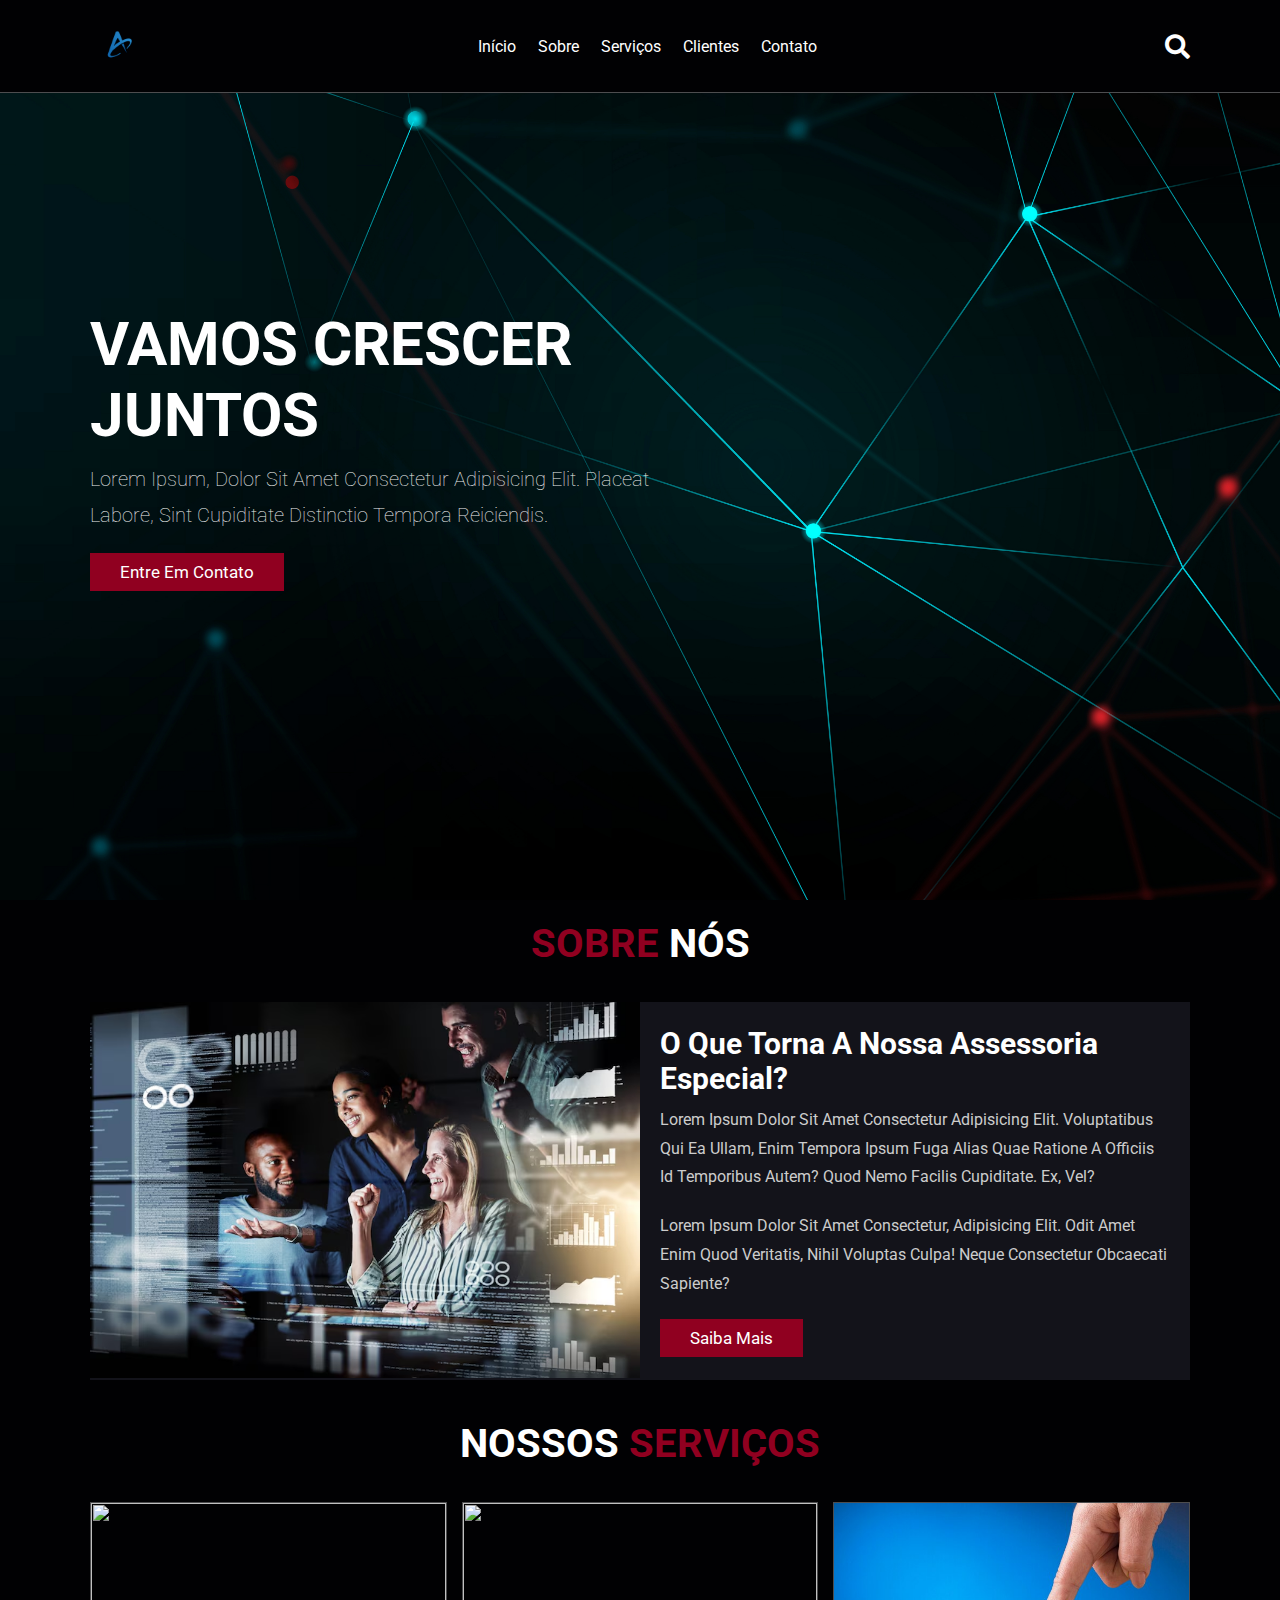
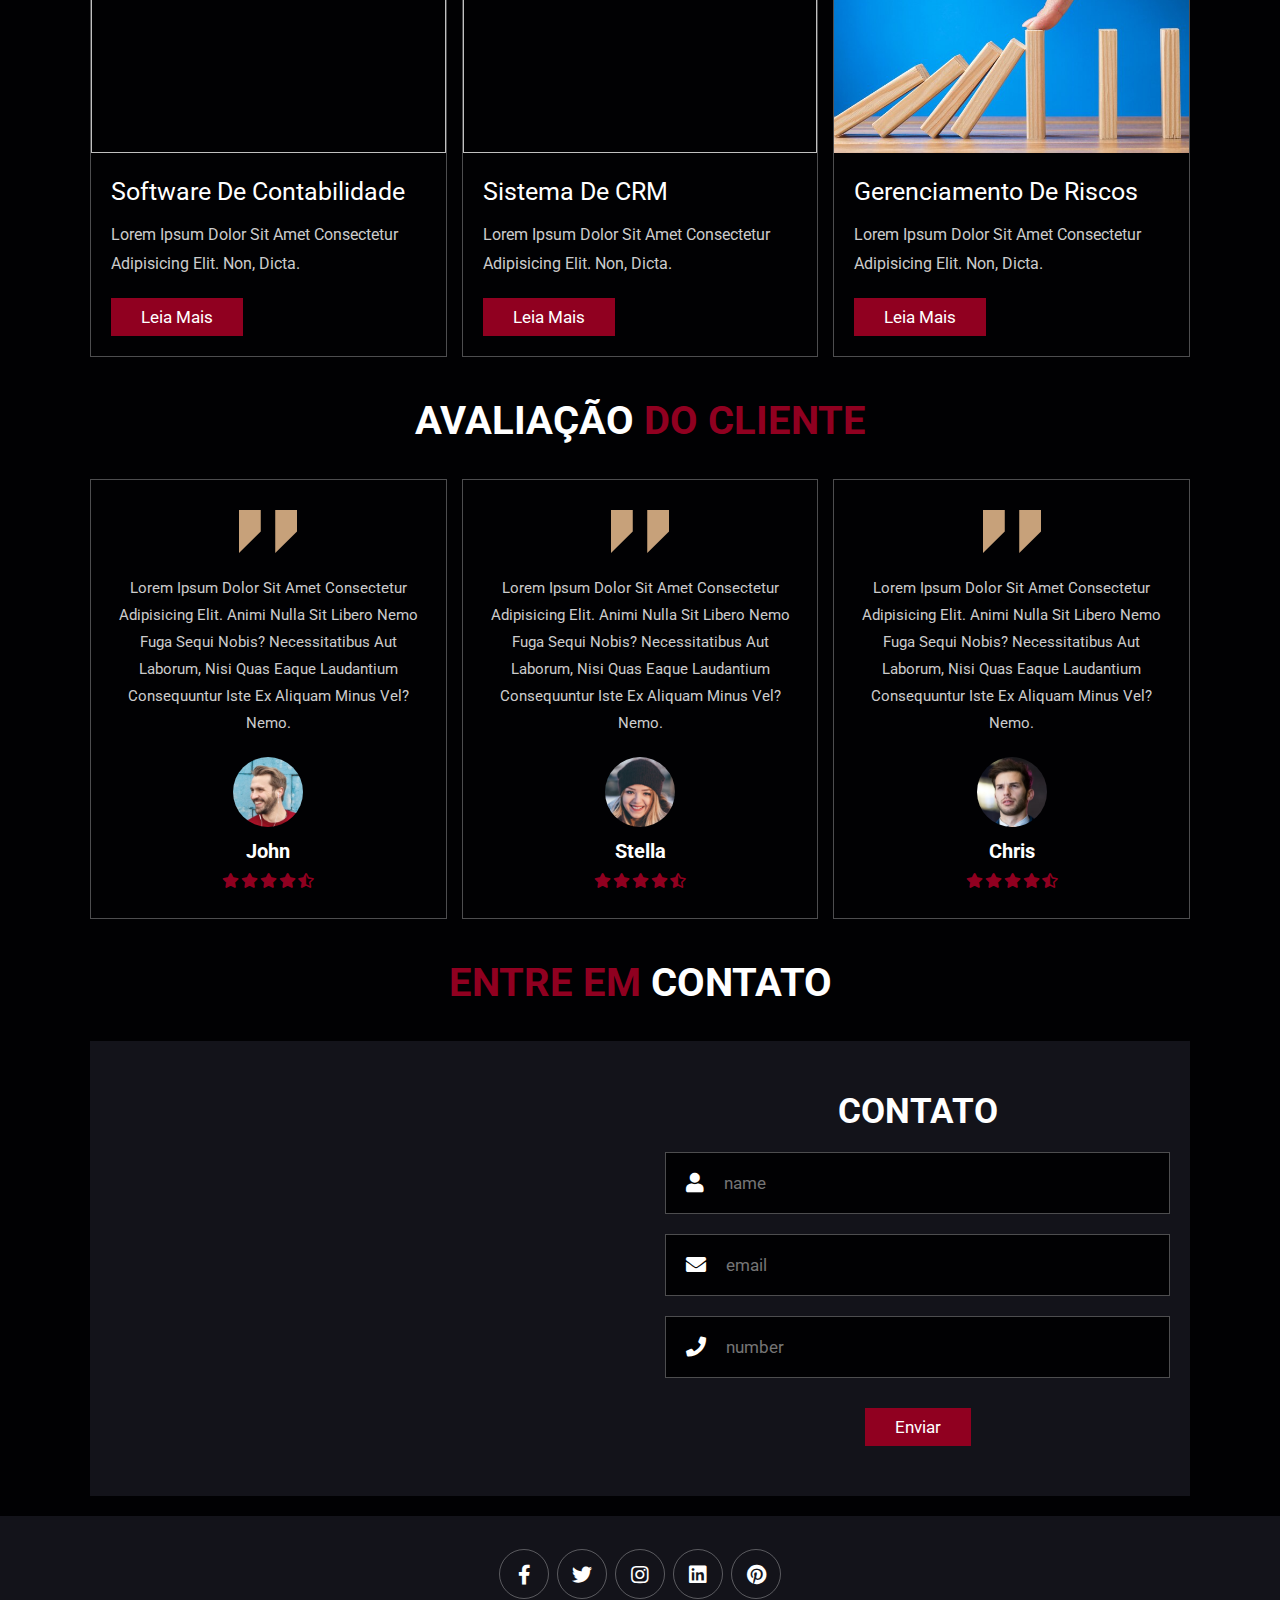
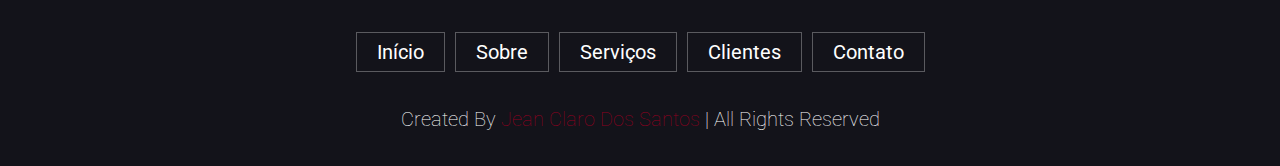
==== assessoria atlas/index.html @ 9ab3b8c7 "first commit" ====
<!DOCTYPE html>
<html lang="pt">
<head>
    <meta charset="UTF-8">
    <meta http-equiv="X-UA-Compatible" content="IE=edge">
    <meta name="viewport" content="width=device-width, initial-scale=1.0">
    <title>Atlas economy</title>

    <!-- link para o font awesome CDN -->
    <link rel="stylesheet" href="https://cdnjs.cloudflare.com/ajax/libs/font-awesome/5.15.4/css/all.min.css">

    <!-- link para o arquivo CSS personalizado -->
    <link rel="stylesheet" href="css/style.css">

</head>
<body>
    
<!-- seção do cabeçalho -->
<header class="header">

    <a href="#" class="logo">
        <img src="images/logo.png" alt="">
    </a>

    <nav class="navbar">
        <a href="#home">Início</a>
        <a href="#about">Sobre</a>
        <a href="#blogs">Serviços</a>
        <a href="#review">Clientes</a>
        <a href="#contact">Contato</a>
    </nav>

    <div class="icons">
        <div class="fas fa-search" id="search-btn"></div>
        <div class="fas fa-bars" id="menu-btn"></div>
    </div>

    <div class="search-form">
        <input type="search" id="search-box" placeholder="pesquisar aqui...">
        <label for="search-box" class="fas fa-search"></label>
    </div>
</header>
<!-- fim da seção do cabeçalho -->

<!-- seção de início -->
<section class="home" id="home">

    <div class="content">
        <h3>Vamos crescer juntos</h3>
        <p>Lorem ipsum, dolor sit amet consectetur adipisicing elit. Placeat labore, sint cupiditate distinctio tempora reiciendis.</p>
        <a href="#contact" class="btn">Entre em contato</a>
    </div>

</section>
<!-- fim da seção de início -->

<!-- seção sobre nós -->
<section class="about" id="about">

    <h1 class="heading"> <span>sobre</span> nós </h1>

    <div class="row">

        <div class="image">
            <img src="images/about-img.jpeg" alt="">
        </div>

        <div class="content">
            <h3>o que torna a nossa assessoria especial?</h3>
            <p>Lorem ipsum dolor sit amet consectetur adipisicing elit. Voluptatibus qui ea ullam, enim tempora ipsum fuga alias quae ratione a officiis id temporibus autem? Quod nemo facilis cupiditate. Ex, vel?</p>
            <p>Lorem ipsum dolor sit amet consectetur, adipisicing elit. Odit amet enim quod veritatis, nihil voluptas culpa! Neque consectetur obcaecati sapiente?</p>
            <a href="#" class="btn">saiba mais</a>
        </div>

    </div>

</section>
<!-- fim da seção sobre nós -->

<section class="blogs" id="blogs">

    <h1 class="heading"> Nossos <span>Serviços</span> </h1>

    <div class="box-container">

        <div class="box">
            <div class="image">
                <img src="images/blog-1.jpeg" alt="">
            </div>
            <div class="content">
                <a href="#" class="title"> Software de Contabilidade </a>
                <p>Lorem ipsum dolor sit amet consectetur adipisicing elit. Non, dicta.</p>
                <a href="#" class="btn">leia mais</a>
            </div>
        </div>

        <div class="box">
            <div class="image">
                <img src="images/blog-2.jpeg" alt="">
            </div>
            <div class="content">
                <a href="#" class="title">Sistema de CRM</a>
                <p>Lorem ipsum dolor sit amet consectetur adipisicing elit. Non, dicta.</p>
                <a href="#" class="btn">leia mais</a>
            </div>
        </div>

        <div class="box">
            <div class="image">
                <img src="images/blog-3.jpeg" alt="">
            </div>
            <div class="content">
                <a href="#" class="title">Gerenciamento de Riscos</a>
                <p>Lorem ipsum dolor sit amet consectetur adipisicing elit. Non, dicta.</p>
                <a href="#" class="btn">leia mais</a>
            </div>
        </div>

    </div>

</section>

<section class="review" id="review">

    <h1 class="heading"> avaliação <span>do cliente</span> </h1>

    <div class="box-container">

        <div class="box">
            <img src="images/quote-img.png" alt="" class="quote">
            <p>Lorem ipsum dolor sit amet consectetur adipisicing elit. Animi nulla sit libero nemo fuga sequi nobis? Necessitatibus aut laborum, nisi quas eaque laudantium consequuntur iste ex aliquam minus vel? Nemo.</p>
            <img src="images/pic-1.png" class="user" alt="">
            <h3>john</h3>
            <div class="stars">
                <i class="fas fa-star"></i>
                <i class="fas fa-star"></i>
                <i class="fas fa-star"></i>
                <i class="fas fa-star"></i>
                <i class="fas fa-star-half-alt"></i>
            </div>
        </div>

        <div class="box">
            <img src="images/quote-img.png" alt="" class="quote">
            <p>Lorem ipsum dolor sit amet consectetur adipisicing elit. Animi nulla sit libero nemo fuga sequi nobis? Necessitatibus aut laborum, nisi quas eaque laudantium consequuntur iste ex aliquam minus vel? Nemo.</p>
            <img src="images/pic-2.png" class="user" alt="">
            <h3>Stella</h3>
            <div class="stars">
                <i class="fas fa-star"></i>
                <i class="fas fa-star"></i>
                <i class="fas fa-star"></i>
                <i class="fas fa-star"></i>
                <i class="fas fa-star-half-alt"></i>
            </div>
        </div>
        
        <div class="box">
            <img src="images/quote-img.png" alt="" class="quote">
            <p>Lorem ipsum dolor sit amet consectetur adipisicing elit. Animi nulla sit libero nemo fuga sequi nobis? Necessitatibus aut laborum, nisi quas eaque laudantium consequuntur iste ex aliquam minus vel? Nemo.</p>
            <img src="images/pic-3.png" class="user" alt="">
            <h3>Chris</h3>
            <div class="stars">
                <i class="fas fa-star"></i>
                <i class="fas fa-star"></i>
                <i class="fas fa-star"></i>
                <i class="fas fa-star"></i>
                <i class="fas fa-star-half-alt"></i>
            </div>
        </div>

    </div>

</section>

<!-- review section ends -->

<!-- contact section starts  -->

<section class="contact" id="contact">

    <h1 class="heading"> <span>Entre em </span> contato </h1>

    <div class="row">

        <iframe class="map" src="https://www.google.com/maps/embed?pb=!1m18!1m12!1m3!1d30153.788252261566!2d72.82321484621745!3d19.141690214227783!2m3!1f0!2f0!3f0!3m2!1i1024!2i768!4f13.1!3m3!1m2!1s0x3be7b63aceef0c69%3A0x2aa80cf2287dfa3b!2sJogeshwari%20West%2C%20Mumbai%2C%20Maharashtra%20400047!5e0!3m2!1sen!2sin!4v1629452077891!5m2!1sen!2sin" allowfullscreen="" loading="lazy"></iframe>

        <form action="">
            <h3>contato</h3>
            <div class="inputBox">
                <span class="fas fa-user"></span>
                <input type="text" placeholder="name">
            </div>
            <div class="inputBox">
                <span class="fas fa-envelope"></span>
                <input type="email" placeholder="email">
            </div>
            <div class="inputBox">
                <span class="fas fa-phone"></span>
                <input type="number" placeholder="number">
            </div>
            <input type="submit" value="Enviar" class="btn">
        </form>

    </div>

</section>

<!-- contact section ends -->

<!-- footer section starts  -->

<section class="footer">

    <div class="share">
        <a href="#" class="fab fa-facebook-f"></a>
        <a href="#" class="fab fa-twitter"></a>
        <a href="#" class="fab fa-instagram"></a>
        <a href="#" class="fab fa-linkedin"></a>
        <a href="#" class="fab fa-pinterest"></a>
    </div>

    <div class="links">
        <a href="#home">Início</a>
        <a href="#about">Sobre</a>
        <a href="#blogs">Serviços</a>
        <a href="#review">Clientes</a>
        <a href="#contact">Contato</a>
    </div>

    <div class="credit">created by <span>Jean Claro dos Santos</span> | all rights reserved</div>

</section>

<!-- footer section ends -->

















<!-- custom js file link  -->
<script src="js/script.js"></script>

</body>
</html>
---- assessoria atlas/css/style.css ----
@import url('https://fonts.googleapis.com/css2?family=Roboto:wght@100;300;400;500;700&display=swap');

:root{
    --main-color:#900020;
    --black:#13131a;
    --bg:#010103;
    --border:.1rem solid rgba(255,255,255,.3);
}

*{
    font-family: 'Roboto', sans-serif;
    margin:0; padding:0;
    box-sizing: border-box;
    outline: none; border:none;
    text-decoration: none;
    text-transform: capitalize;
    transition: .2s linear;
}

html{
    font-size: 62.5%;
    overflow-x: hidden;
    scroll-padding-top: 9rem;
    scroll-behavior: smooth;
}

html::-webkit-scrollbar{
    width: .8rem;
}

html::-webkit-scrollbar-track{
    background: transparent;
}

html::-webkit-scrollbar-thumb{
    background: #fff;
    border-radius: 5rem;
}

body{
    background: var(--bg);
}

section{
    padding:2rem 7%;
}

.heading{
    text-align: center;
    color:#fff;
    text-transform: uppercase;
    padding-bottom: 3.5rem;
    font-size: 4rem;
}

.heading span{
    color:var(--main-color);
    text-transform: uppercase;
}

.btn{
    margin-top: 1rem;
    display: inline-block;
    padding:.9rem 3rem;
    font-size: 1.7rem;
    color:#fff;
    background: var(--main-color);
    cursor: pointer;
}

.btn:hover{
    letter-spacing: .2rem;
}

.header{
    background: var(--bg);
    display: flex;
    align-items: center;
    justify-content: space-between;
    padding:1.5rem 7%;
    border-bottom: var(--border);
    position: fixed;
    top:0; left: 0; right: 0;
    z-index: 1000;
}

.header .logo img{
    height: 6rem;
}

.header .navbar a{
    margin:0 1rem;
    font-size: 1.6rem;
    color:#fff;
}

.header .navbar a:hover{
    color:var(--main-color);
    border-bottom: .1rem solid var(--main-color);
    padding-bottom: .5rem;
}

.header .icons div{
    color:#fff;
    cursor: pointer;
    font-size: 2.5rem;
    margin-left: 2rem;
}

.header .icons div:hover{
    color:var(--main-color);
}

#menu-btn{
    display: none;
}

.header .search-form{
    position: absolute;
    top:115%; right: 7%;
    background: #fff;
    width: 50rem;
    height: 5rem;
    display: flex;
    align-items: center;
    transform: scaleY(0);
    transform-origin: top;
}

.header .search-form.active{
    transform: scaleY(1);
}

.header .search-form input{
    height: 100%;
    width: 100%;
    font-size: 1.6rem;
    color:var(--black);
    padding:1rem;
    text-transform: none;
}

.header .search-form label{
    cursor: pointer;
    font-size: 2.2rem;
    margin-right: 1.5rem;
    color:var(--black);
}

.header .search-form label:hover{
    color:var(--main-color);
}

.header .cart-items-container{
    position: absolute;
    top:100%; right: -100%;
    height: calc(100vh - 9.5rem);
    width: 35rem;
    background: #fff;
    padding:0 1.5rem;
}

.header .cart-items-container.active{
    right: 0;
}

.header .cart-items-container .cart-item{
    position: relative;
    margin:2rem 0;
    display: flex;
    align-items: center;
    gap:1.5rem;
}

.header .cart-items-container .cart-item .fa-times{
    position: absolute;
    top:1rem; right: 1rem;
    font-size: 2rem;
    cursor: pointer;
    color: var(--black);
}

.header .cart-items-container .cart-item .fa-times:hover{
    color:var(--main-color);
}

.header .cart-items-container .cart-item img{
    height: 7rem;
}

.header .cart-items-container .cart-item .content h3{
    font-size: 2rem;
    color:var(--black);
    padding-bottom: .5rem;
}

.header .cart-items-container .cart-item .content .price{
    font-size: 1.5rem;
    color:var(--main-color);
}

.header .cart-items-container .btn{
    width: 100%;
    text-align: center;
}

.home{
    min-height: 100vh;
    display: flex;
    align-items: center;
    background:url(../images/home-img.jpeg) no-repeat;
    background-size: cover;
    background-position: center;
}

.home .content{
    max-width: 60rem;
}

.home .content h3{
    font-size: 6rem;
    text-transform: uppercase;
    color:#fff;
}

.home .content p{
    font-size: 2rem;
    font-weight: lighter;
    line-height: 1.8;
    padding:1rem 0;
    color:#eee;
}

.about .row{
    display: flex;
    align-items: center;
    background:var(--black);
    flex-wrap: wrap;
}

.about .row .image{
    flex:1 1 45rem;
}

.about .row .image img{
    width: 100%;
}
.about .row .content{
    flex:1 1 45rem;
    padding:2rem;
}

.about .row .content h3{
    font-size: 3rem;
    color:#fff;
}

.about .row .content p{
    font-size: 1.6rem;
    color:#ccc;
    padding:1rem 0;
    line-height: 1.8;
}

.menu .box-container{
    display: grid;
    grid-template-columns: repeat(auto-fit, minmax(30rem, 1fr));
    gap:1.5rem;
}

.menu .box-container .box{
    padding:5rem;
    text-align: center;
    border:var(--border);    
}

.menu .box-container .box img{
    height: 10rem;
}

.menu .box-container .box h3{
    color: #fff;
    font-size: 2rem;
    padding:1rem 0;
}

.menu .box-container .box .price{
    color: #fff;
    font-size: 2.5rem;
    padding:.5rem 0;
}

.menu .box-container .box .price span{
    font-size: 1.5rem;
    text-decoration: line-through;
    font-weight: lighter;
}

.menu .box-container .box:hover{
    background:#fff;
}

.menu .box-container .box:hover > *{
    color:var(--black);
}

.products .box-container{
    display: grid;
    grid-template-columns: repeat(auto-fit, minmax(30rem, 1fr));
    gap:1.5rem;
}

.products .box-container .box{
    text-align: center;
    border:var(--border);
    padding: 2rem;
}

.products .box-container .box .icons a{
    height: 5rem;
    width: 5rem;
    line-height: 5rem;
    font-size: 2rem;
    border:var(--border);
    color:#fff;
    margin:.3rem;
}

.products .box-container .box .icons a:hover{
    background:var(--main-color);
}

.products .box-container .box .image{
    padding: 2.5rem 0;
}

.products .box-container .box .image img{
    height: 25rem;
}

.products .box-container .box .content h3{
    color:#fff;
    font-size: 2.5rem;
}

.products .box-container .box .content .stars{
    padding: 1.5rem;
}

.products .box-container .box .content .stars i{
    font-size: 1.7rem;
    color: var(--main-color);
}

.products .box-container .box .content .price{
    color:#fff;
    font-size: 2.5rem;
}

.products .box-container .box .content .price span{
    text-decoration: line-through;
    font-weight: lighter;
    font-size: 1.5rem;
}

.review .box-container{
    display: grid;
    grid-template-columns: repeat(auto-fit, minmax(30rem, 1fr));
    gap:1.5rem;
}

.review .box-container .box{
    border:var(--border);
    text-align: center;
    padding:3rem 2rem;
}

.review .box-container .box p{
    font-size: 1.5rem;
    line-height: 1.8;
    color:#ccc;
    padding:2rem 0;
}

.review .box-container .box .user{
    height: 7rem;
    width: 7rem;
    border-radius: 50%;
    object-fit: cover;
}

.review .box-container .box h3{
    padding:1rem 0;
    font-size: 2rem;
    color:#fff;
}

.review .box-container .box .stars i{
    font-size: 1.5rem;
    color:var(--main-color);
}

.contact .row{
    display: flex;
    background:var(--black);
    flex-wrap: wrap;
    gap:1rem;
}

.contact .row .map{
    flex:1 1 45rem;
    width: 100%;
    object-fit: cover;
}

.contact .row form{
    flex:1 1 45rem;
    padding:5rem 2rem;
    text-align: center;
}

.contact .row form h3{
    text-transform: uppercase;
    font-size: 3.5rem;
    color:#fff;
}

.contact .row form .inputBox{
    display: flex;
    align-items: center;
    margin-top: 2rem;
    margin-bottom: 2rem;
    background:var(--bg);
    border:var(--border);
}

.contact .row form .inputBox span{
    color:#fff;
    font-size: 2rem;
    padding-left: 2rem;
}

.contact .row form .inputBox input{
    width: 100%;
    padding:2rem;
    font-size: 1.7rem;
    color:#fff;
    text-transform: none;
    background:none;
}

.blogs .box-container{
    display: grid;
    grid-template-columns: repeat(auto-fit, minmax(30rem, 1fr));
    gap:1.5rem;
}

.blogs .box-container .box{
    border:var(--border);    
}

.blogs .box-container .box .image{
    height: 25rem;
    overflow:hidden;
    width: 100%;
}

.blogs .box-container .box .image img{
    height: 100%;
    object-fit: cover;
    width: 100%;
}

.blogs .box-container .box:hover .image img{
    transform: scale(1.2);
}

.blogs .box-container .box .content{
    padding:2rem;
}

.blogs .box-container .box .content .title{
    font-size: 2.5rem;
    line-height: 1.5;
    color:#fff;
}

.blogs .box-container .box .content .title:hover{
    color:var(--main-color);
}

.blogs .box-container .box .content span{
    color:var(--main-color);
    display: block;
    padding-top: 1rem;
    font-size: 2rem;
}

.blogs .box-container .box .content p{
    font-size: 1.6rem;
    line-height: 1.8;
    color:#ccc;
    padding:1rem 0;
}

.footer{
    background:var(--black);
    text-align: center;
}

.footer .share{
    padding:1rem 0;
}

.footer .share a{
    height: 5rem;
    width: 5rem;
    line-height: 5rem;
    font-size: 2rem;
    color:#fff;
    border:var(--border);
    margin:.3rem;
    border-radius: 50%;
}

.footer .share a:hover{
    background-color: var(--main-color);
}

.footer .links{
    display: flex;
    justify-content: center;
    flex-wrap: wrap;
    padding:2rem 0;
    gap:1rem;
}

.footer .links a{
    padding:.7rem 2rem;
    color:#fff;
    border:var(--border);
    font-size: 2rem;
}

.footer .links a:hover{
    background:var(--main-color);
}

.footer .credit{
    font-size: 2rem;
    color:#fff;
    font-weight: lighter;
    padding:1.5rem;
}

.footer .credit span{
    color:var(--main-color);
}













/* media queries  */
@media (max-width:991px){

    html{
        font-size: 55%;
    }

    .header{
        padding:1.5rem 2rem;
    }

    section{
        padding:2rem;
    }

}

@media (max-width:768px){

    #menu-btn{
        display: inline-block;
    }

    .header .navbar{
        position: absolute;
        top:100%; right: -100%;
        background: #fff;
        width: 30rem;
        height: calc(100vh - 9.5rem);
    }

    .header .navbar.active{
        right:0;
    }

    .header .navbar a{
        color:var(--black);
        display: block;
        margin:1.5rem;
        padding:.5rem;
        font-size: 2rem;
    }

    .header .search-form{
        width: 90%;
        right: 2rem;
    }

    .home{
        background-position: left;
        justify-content: center;
        text-align: center;
    }

    .home .content h3{
        font-size: 4.5rem;
    }

    .home .content p{
        font-size: 1.5rem;
    }

}

@media (max-width:450px){

    html{
        font-size: 50%;
    }

}
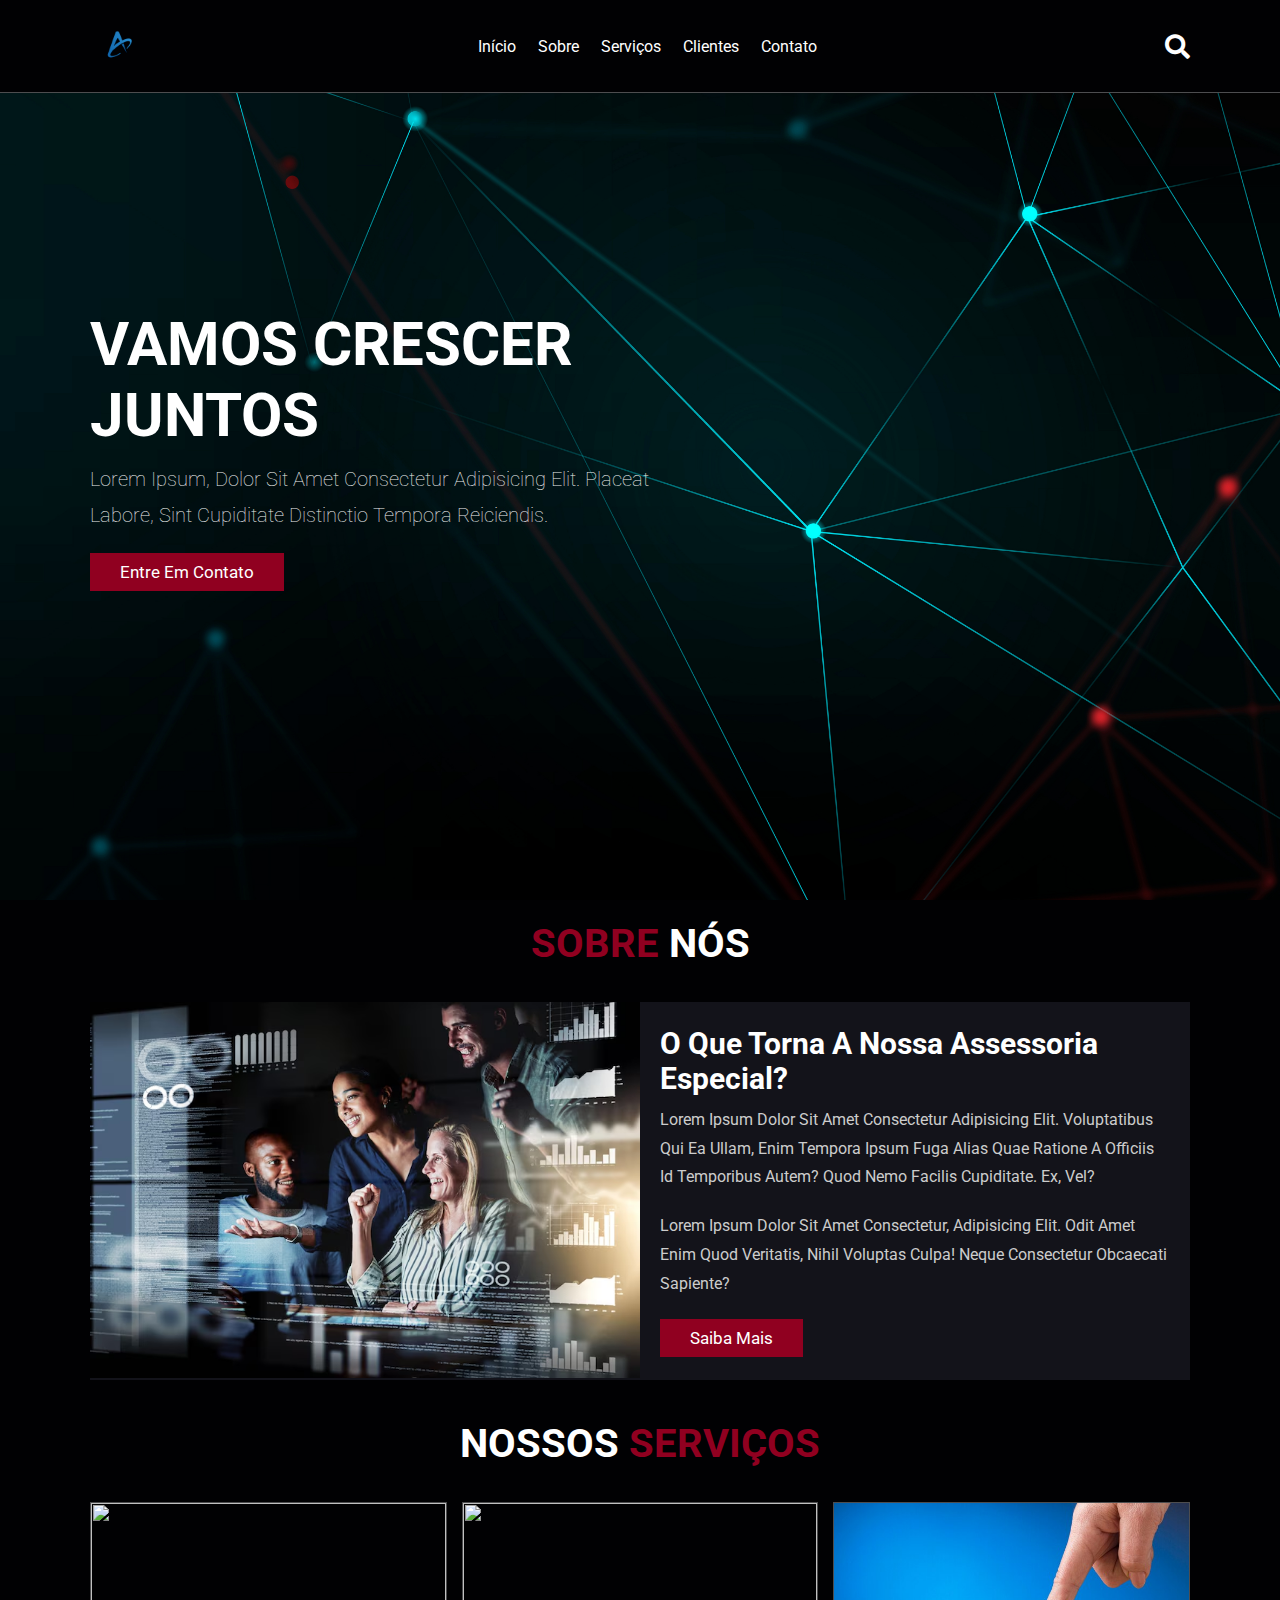
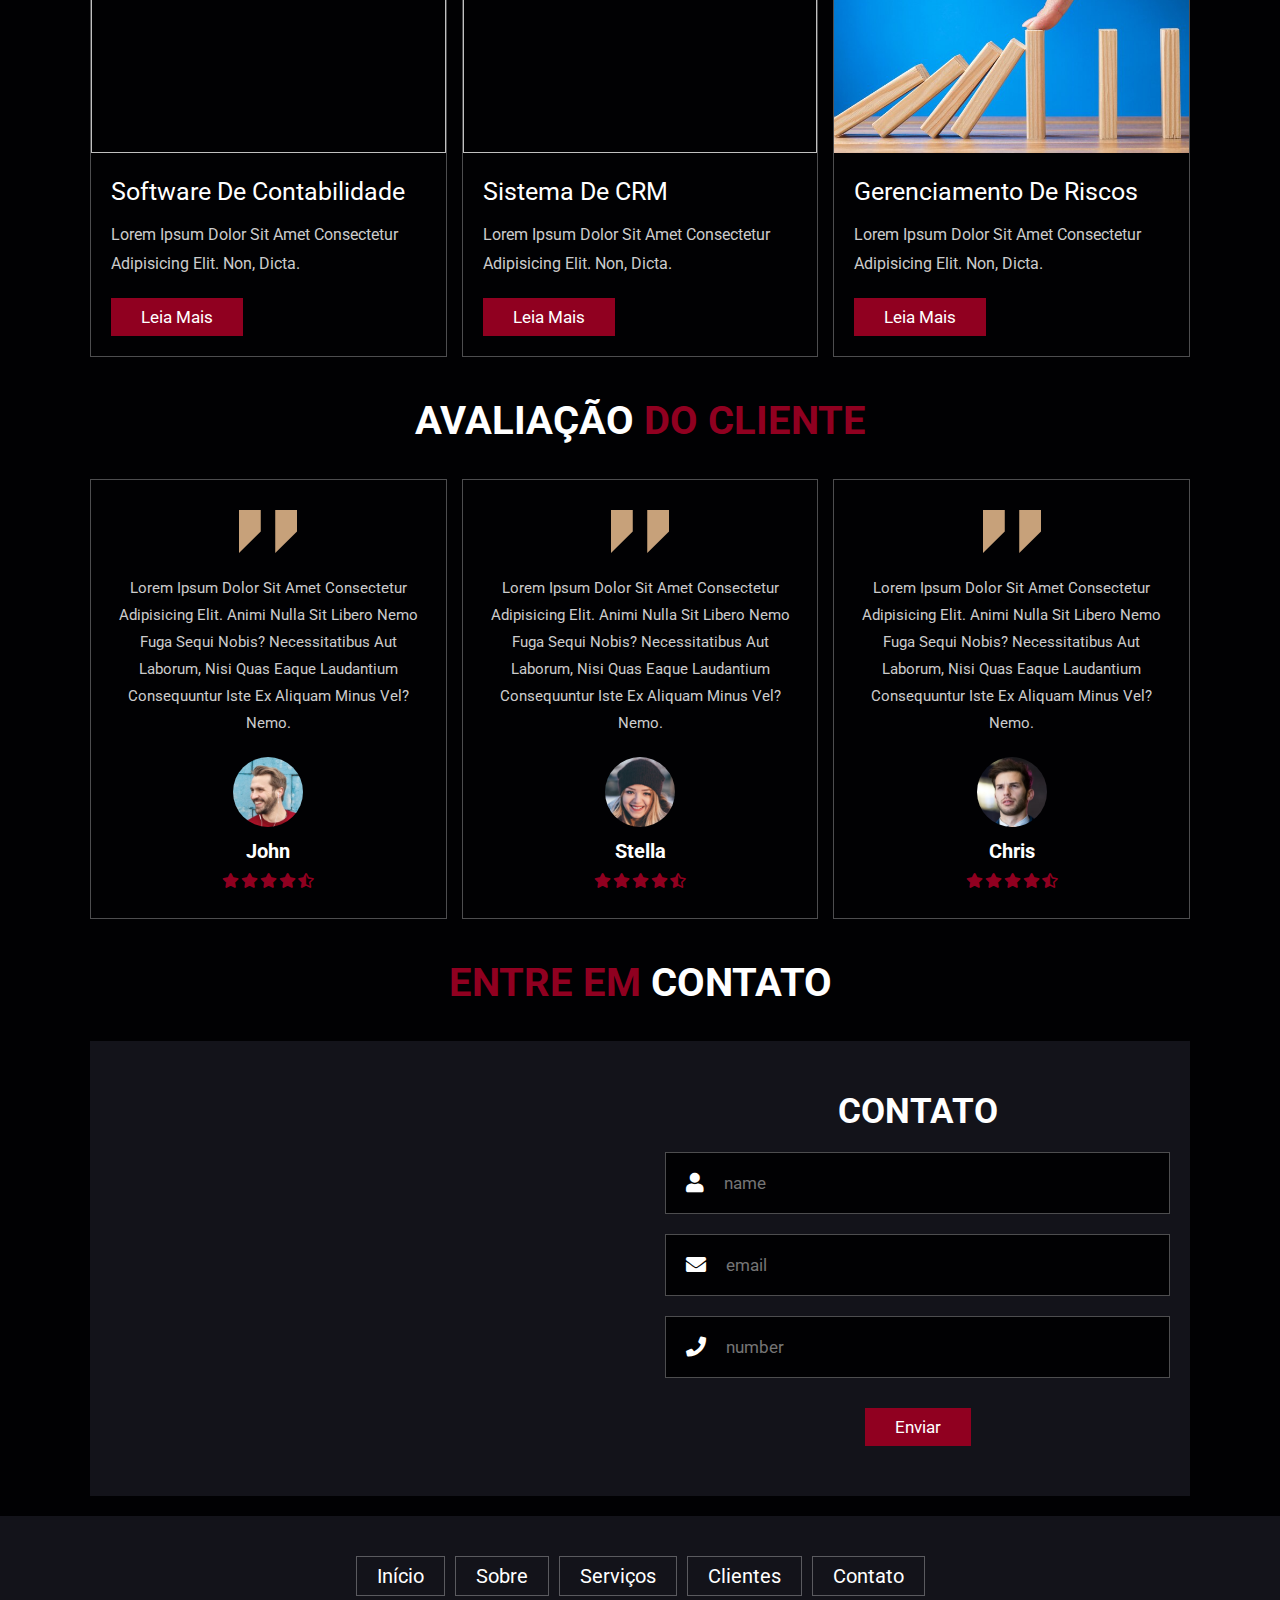
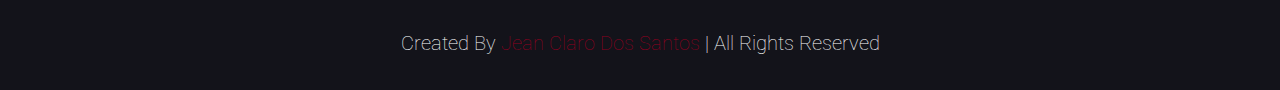
==== commit 4d2cb266: "first" ====
--- a/assessoria atlas/index.html
+++ b/assessoria atlas/index.html
@@ -1,7 +1,8 @@
 <!DOCTYPE html>
-<html lang="pt">
+<html lang="en">
 <head>
     <meta charset="UTF-8">
+    <meta name="viewport" content="width=device-width, initial-scale=1.0">
     <meta http-equiv="X-UA-Compatible" content="IE=edge">
     <meta name="viewport" content="width=device-width, initial-scale=1.0">
     <title>Atlas economy</title>
@@ -25,7 +26,7 @@
     <nav class="navbar">
         <a href="#home">Início</a>
         <a href="#about">Sobre</a>
-        <a href="#blogs">Serviços</a>
+        <a href="#services">Serviços</a>
         <a href="#review">Clientes</a>
         <a href="#contact">Contato</a>
     </nav>
@@ -77,7 +78,7 @@
 </section>
 <!-- fim da seção sobre nós -->
 
-<section class="blogs" id="blogs">
+<section class="services" id="services">
 
     <h1 class="heading"> Nossos <span>Serviços</span> </h1>
 
@@ -210,19 +211,10 @@
 <!-- footer section starts  -->
 
 <section class="footer">
-
-    <div class="share">
-        <a href="#" class="fab fa-facebook-f"></a>
-        <a href="#" class="fab fa-twitter"></a>
-        <a href="#" class="fab fa-instagram"></a>
-        <a href="#" class="fab fa-linkedin"></a>
-        <a href="#" class="fab fa-pinterest"></a>
-    </div>
-
     <div class="links">
         <a href="#home">Início</a>
         <a href="#about">Sobre</a>
-        <a href="#blogs">Serviços</a>
+        <a href="#services">Serviços</a>
         <a href="#review">Clientes</a>
         <a href="#contact">Contato</a>
     </div>
--- a/assessoria atlas/css/style.css
+++ b/assessoria atlas/css/style.css
@@ -304,65 +304,6 @@
     color:var(--black);
 }
 
-.products .box-container{
-    display: grid;
-    grid-template-columns: repeat(auto-fit, minmax(30rem, 1fr));
-    gap:1.5rem;
-}
-
-.products .box-container .box{
-    text-align: center;
-    border:var(--border);
-    padding: 2rem;
-}
-
-.products .box-container .box .icons a{
-    height: 5rem;
-    width: 5rem;
-    line-height: 5rem;
-    font-size: 2rem;
-    border:var(--border);
-    color:#fff;
-    margin:.3rem;
-}
-
-.products .box-container .box .icons a:hover{
-    background:var(--main-color);
-}
-
-.products .box-container .box .image{
-    padding: 2.5rem 0;
-}
-
-.products .box-container .box .image img{
-    height: 25rem;
-}
-
-.products .box-container .box .content h3{
-    color:#fff;
-    font-size: 2.5rem;
-}
-
-.products .box-container .box .content .stars{
-    padding: 1.5rem;
-}
-
-.products .box-container .box .content .stars i{
-    font-size: 1.7rem;
-    color: var(--main-color);
-}
-
-.products .box-container .box .content .price{
-    color:#fff;
-    font-size: 2.5rem;
-}
-
-.products .box-container .box .content .price span{
-    text-decoration: line-through;
-    font-weight: lighter;
-    font-size: 1.5rem;
-}
-
 .review .box-container{
     display: grid;
     grid-template-columns: repeat(auto-fit, minmax(30rem, 1fr));
@@ -449,54 +390,54 @@
     background:none;
 }
 
-.blogs .box-container{
+.services .box-container{
     display: grid;
     grid-template-columns: repeat(auto-fit, minmax(30rem, 1fr));
     gap:1.5rem;
 }
 
-.blogs .box-container .box{
+.services .box-container .box{
     border:var(--border);    
 }
 
-.blogs .box-container .box .image{
+.services .box-container .box .image{
     height: 25rem;
     overflow:hidden;
     width: 100%;
 }
 
-.blogs .box-container .box .image img{
+.services .box-container .box .image img{
     height: 100%;
     object-fit: cover;
     width: 100%;
 }
 
-.blogs .box-container .box:hover .image img{
+.services .box-container .box:hover .image img{
     transform: scale(1.2);
 }
 
-.blogs .box-container .box .content{
+.services .box-container .box .content{
     padding:2rem;
 }
 
-.blogs .box-container .box .content .title{
+.services .box-container .box .content .title{
     font-size: 2.5rem;
     line-height: 1.5;
     color:#fff;
 }
 
-.blogs .box-container .box .content .title:hover{
-    color:var(--main-color);
-}
-
-.blogs .box-container .box .content span{
+.services .box-container .box .content .title:hover{
+    color:var(--main-color);
+}
+
+.services .box-container .box .content span{
     color:var(--main-color);
     display: block;
     padding-top: 1rem;
     font-size: 2rem;
 }
 
-.blogs .box-container .box .content p{
+.services .box-container .box .content p{
     font-size: 1.6rem;
     line-height: 1.8;
     color:#ccc;
